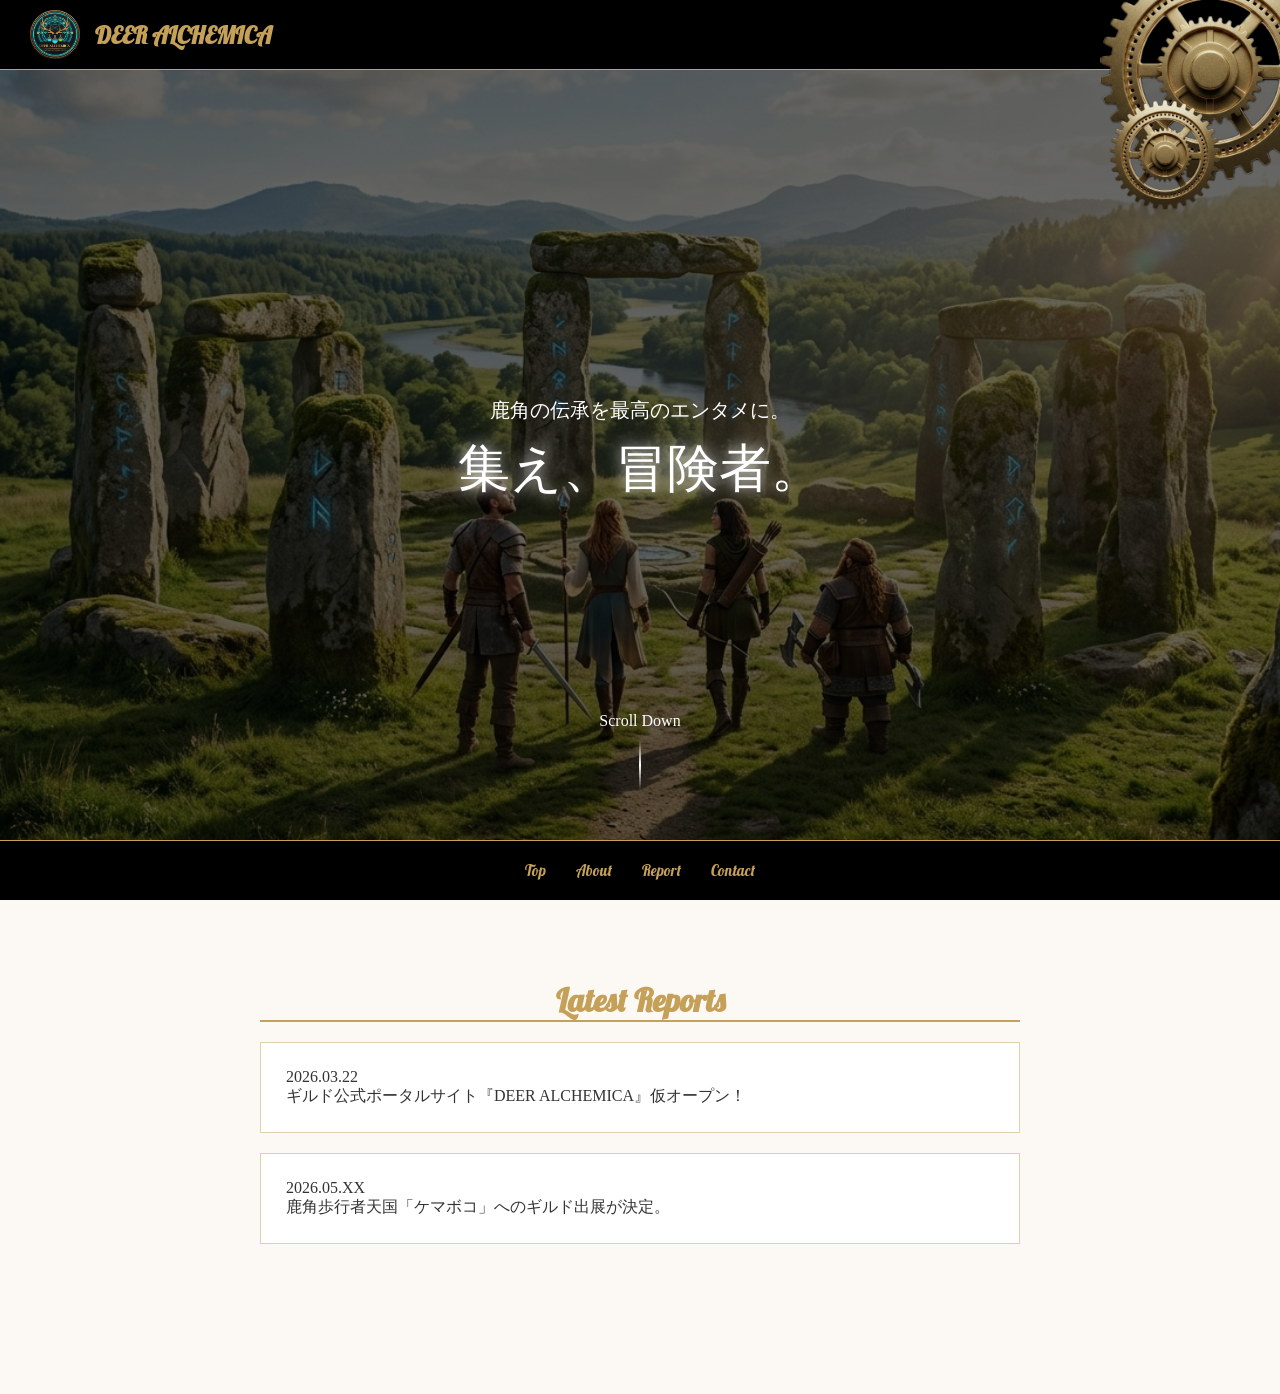
==== index.html @ 56fdd48f "Add files via upload" ====
<!DOCTYPE html>
<html lang="ja">
<head>
    <meta charset="utf-8">
    <title>鹿角異世界ギルド『DEER ALCHEMICA』</title>
    <link href="https://fonts.googleapis.com/css2?family=Lobster&display=swap" rel="stylesheet">
    <link rel="stylesheet" href="common.css">
    <link rel="stylesheet" href="index.css">
    <meta name="viewport" content="width=device-width, initial-scale=1.0">
</head>
<body class="index-body">

    <div class="gear-container">
        <img src="gear.png" class="gear-icon big" alt="大きな歯車">
        <img src="gear.png" class="gear-icon small" alt="小さな歯車">
    </div>

    <header class="site-header">
        <div class="header-logo-container">
            <a href="index.html" style="text-decoration: none; display: flex; align-items: center; gap: 15px;">
                <img src="emblem.png" class="guild-emblem" alt="ギルド紋章">
                <h1 class="guild-name">DEER ALCHEMICA</h1>
            </a>
        </div>
    </header>

    <main>
        <section class="hero-content">
            <div class="hero-text-overlay">
                <p class="catchphrase">鹿角の伝承を最高のエンタメに。</p>
                <p class="call-to-action">集え、冒険者。</p>
            </div>
            <div class="scroll-indicator">
                <span>Scroll Down</span>
                <div class="arrow"></div>
            </div>
        </section>

        <section class="news-section">
            <h2 class="section-title">Latest Reports</h2>
            <div class="news-list">
                <article class="news-item">
                    <span class="news-date">2026.03.22</span>
                    <p class="news-text">ギルド公式ポータルサイト『DEER ALCHEMICA』仮オープン！</p>
                </article>
                <article class="news-item">
                    <span class="news-date">2026.05.XX</span>
                    <p class="news-text">鹿角歩行者天国「ケマボコ」へのギルド出展が決定。</p>
                </article>
            </div>
        </section>
    </main>

    <footer class="footer">
        <nav class="footer-list">
            <ul>
                <li><a href="index.html">Top</a></li>
                <li><a href="about.html">About</a></li>
                <li><a href="report.html">Report</a></li>
                <li><a href="https://forms.gle/GyuGfJrGyBZLccb6A" target="_blank" rel="noopener noreferrer">Contact</a></li>
            </ul>
        </nav>
    </footer>

</body>
</html>
---- common.css ----
/* --- 1. 基本設定 --- */
* {
    margin: 0;
    padding: 0;
    box-sizing: border-box;
}

body {
    background-color: #fcf9f5;
    /* 日本語は明朝体、英字はLobster */
    font-family: "Times New Roman", "Yu Mincho", "YuMincho", "Hiragino Mincho ProN", serif;
    color: #333;
    overflow-x: hidden;
    width: 100%;
}

/* --- 2. 共通パーツ：歯車 --- */
.gear-container {
    position: fixed;
    top: 0;
    right: 0;
    width: 300px;
    height: 300px;
    pointer-events: none;
    z-index: 9999;
}

.gear-icon {
    position: absolute;
    opacity: 1; 
}

.gear-icon.big {
    width: 220px;
    top: -40px;
    right: -40px;
    animation: rotate-gear 40s linear infinite;
}

.gear-icon.small {
    width: 110px;
    top: 100px;
    right: 60px;
    animation: rotate-gear-rev 25s linear infinite;
}

@keyframes rotate-gear { from { transform: rotate(0deg); } to { transform: rotate(360deg); } }
@keyframes rotate-gear-rev { from { transform: rotate(360deg); } to { transform: rotate(0deg); } }

/* --- 3. 共通ヘッダー（最強固定） --- */
.site-header {
    background-color: #000;
    padding: 0 30px;
    position: fixed;
    top: 0;
    left: 0;
    width: 100%;
    height: 70px;
    z-index: 8000; /* 常に最前面付近 */
    border-bottom: 1px solid #c5a059;
    display: flex;
    align-items: center;
}

.guild-emblem {
    height: 50px !important; 
    width: auto;
    object-fit: contain;
}

.guild-name {
    font-family: 'Lobster', cursive;
    color: #c5a059;
    font-size: 24px;
}

/* --- 4. 共通フッター（最強固定） --- */
/* --- common.css の .footer 部分をこれに差し替え --- */
/* --- 4. 共通フッター（最強固定・リンク浄化版） --- */
.footer {
    background-color: #000;
    color: #fff;
    position: fixed;
    bottom: 0;
    left: 0;
    width: 100% !important;
    height: 60px;
    z-index: 9999;
    border-top: 1px solid #c5a059;
    display: flex;
    align-items: center;
    justify-content: center;
    margin: 0 !important;
}

/* ★リンクの色と下線を「常に黄金色」に固定する設定 */
.footer-list ul {
    list-style: none !important;
    display: flex;
    gap: 30px;
    margin: 0;
    padding: 0;
}

/* 訪問済み（紫）や下線を一括で禁止します */
.footer-list a, 
.footer-list a:link, 
.footer-list a:visited {
    color: #c5a059 !important;
    text-decoration: none !important; /* 下線を消す */
    font-family: 'Lobster', cursive;
    font-size: 15px;
    transition: 0.3s;
}

.footer-list a:hover {
    color: #fff !important;
    text-shadow: 0 0 8px #c5a059;
}

/* --- common.css のスマホ用設定 (@media) をこれに書き換え --- */
@media screen and (max-width: 1024px) {
    /* ギアをさらに小さく、邪魔にならない隅っこへ */
    .gear-container {
        width: 100px;
        height: 100px;
    }
    .gear-icon.big { 
        width: 80px; /* 100pxからさらに縮小 */
        top: -15px; 
        right: -15px; 
    }
    .gear-icon.small { 
        width: 40px; 
        top: 40px; 
        right: 25px; 
    }

    /* フッターを「画面最下部」に絶対固定 */
    .footer {
        position: fixed !important; /* 絶対に固定 */
        bottom: 0 !important;
        left: 0 !important;
        width: 100% !important;
        height: 50px; /* スマホでは少しスリムに */
        z-index: 9999 !important; /* 何よりも手前 */
        margin: 0 !important;
    }
}
---- index.css ----
.hero-content {
    position: relative; width: 100%; height: 100vh;
    display: flex; flex-direction: column; justify-content: center; align-items: center;
    background-image: url('hero-bg.png'); background-size: cover; background-position: center;
    background-color: rgba(0,0,0,0.6); background-blend-mode: multiply;
}
.hero-text-overlay { text-align: center; }
.catchphrase { font-size: 20px; color: #fff; margin-bottom: 10px; }
.call-to-action { font-family: 'Lobster', cursive !important; font-size: 52px; color: #fff; text-shadow: 0 0 15px #fff; }

.scroll-indicator { position: absolute; bottom: 100px; color: #fff; text-align: center; }
/* 矢印のデザインとアニメーション */
.arrow {
    width: 2px;
    height: 50px;
    background: linear-gradient(to bottom, rgba(255,255,255,0) 0%, rgba(255,255,255,1) 50%, rgba(255,255,255,0) 100%);
    margin: 10px auto;
    position: relative;
    overflow: hidden;
}

/* 上から下に光が流れるような動き */
.arrow::after {
    content: "";
    position: absolute;
    top: -50px;
    left: 0;
    width: 100%;
    height: 100%;
    background: #ffffff;
    animation: scroll-move 2s infinite;
}

@keyframes scroll-move {
    0% { top: -50px; opacity: 0; }
    30% { opacity: 1; }
    60% { top: 50px; opacity: 0; }
    100% { top: 50px; opacity: 0; }
}
.news-section { max-width: 800px; margin: 80px auto 150px; padding: 0 20px; }
.section-title { font-family: 'Lobster', cursive !important; color: #c5a059; text-align: center; font-size: 32px; border-bottom: 2px solid #c5a059; }
.news-item { background: white; border: 1px solid #e0d0b0; padding: 25px; margin-top: 20px; }
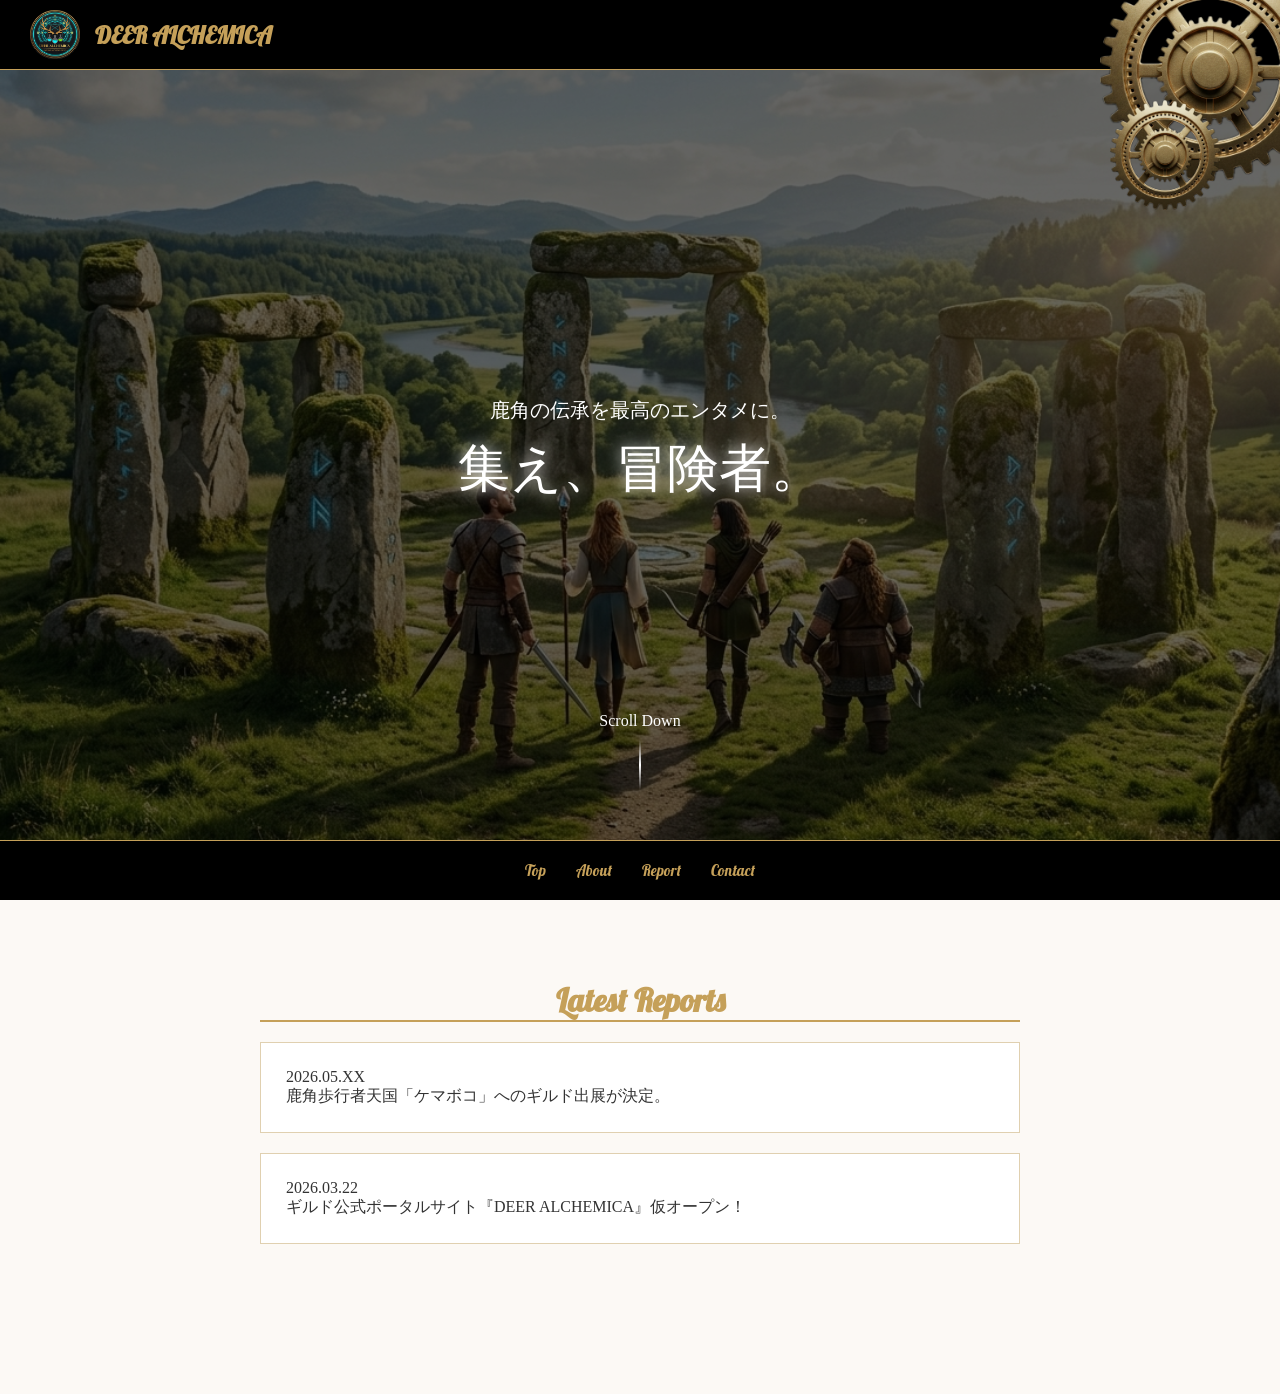
==== commit 5be9beb3: "Update index.html" ====
--- a/index.html
+++ b/index.html
@@ -40,12 +40,12 @@
             <h2 class="section-title">Latest Reports</h2>
             <div class="news-list">
                 <article class="news-item">
+                    <span class="news-date">2026.05.XX</span>
+                    <p class="news-text">鹿角歩行者天国「ケマボコ」へのギルド出展が決定。</p>
+                </article>
+                <article class="news-item">
                     <span class="news-date">2026.03.22</span>
                     <p class="news-text">ギルド公式ポータルサイト『DEER ALCHEMICA』仮オープン！</p>
-                </article>
-                <article class="news-item">
-                    <span class="news-date">2026.05.XX</span>
-                    <p class="news-text">鹿角歩行者天国「ケマボコ」へのギルド出展が決定。</p>
                 </article>
             </div>
         </section>
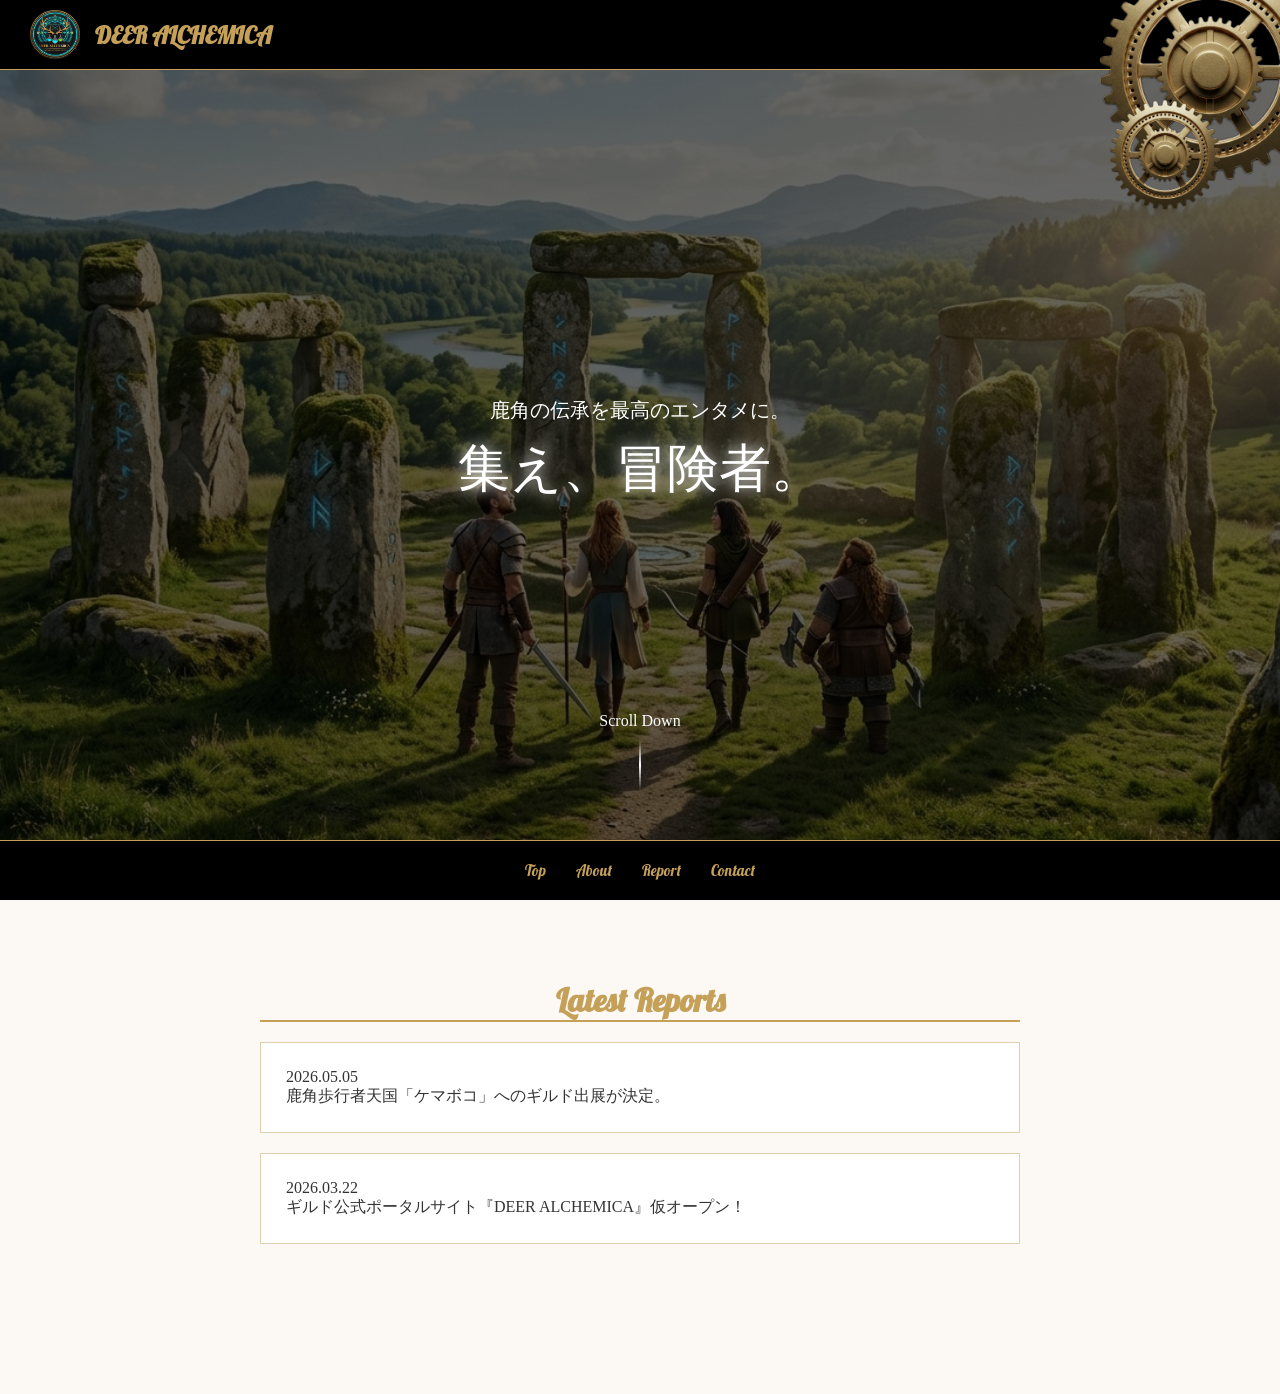
==== commit 733e3671: "Update index.html 更新" ====
--- a/index.html
+++ b/index.html
@@ -40,7 +40,7 @@
             <h2 class="section-title">Latest Reports</h2>
             <div class="news-list">
                 <article class="news-item">
-                    <span class="news-date">2026.05.XX</span>
+                    <span class="news-date">2026.05.05</span>
                     <p class="news-text">鹿角歩行者天国「ケマボコ」へのギルド出展が決定。</p>
                 </article>
                 <article class="news-item">
